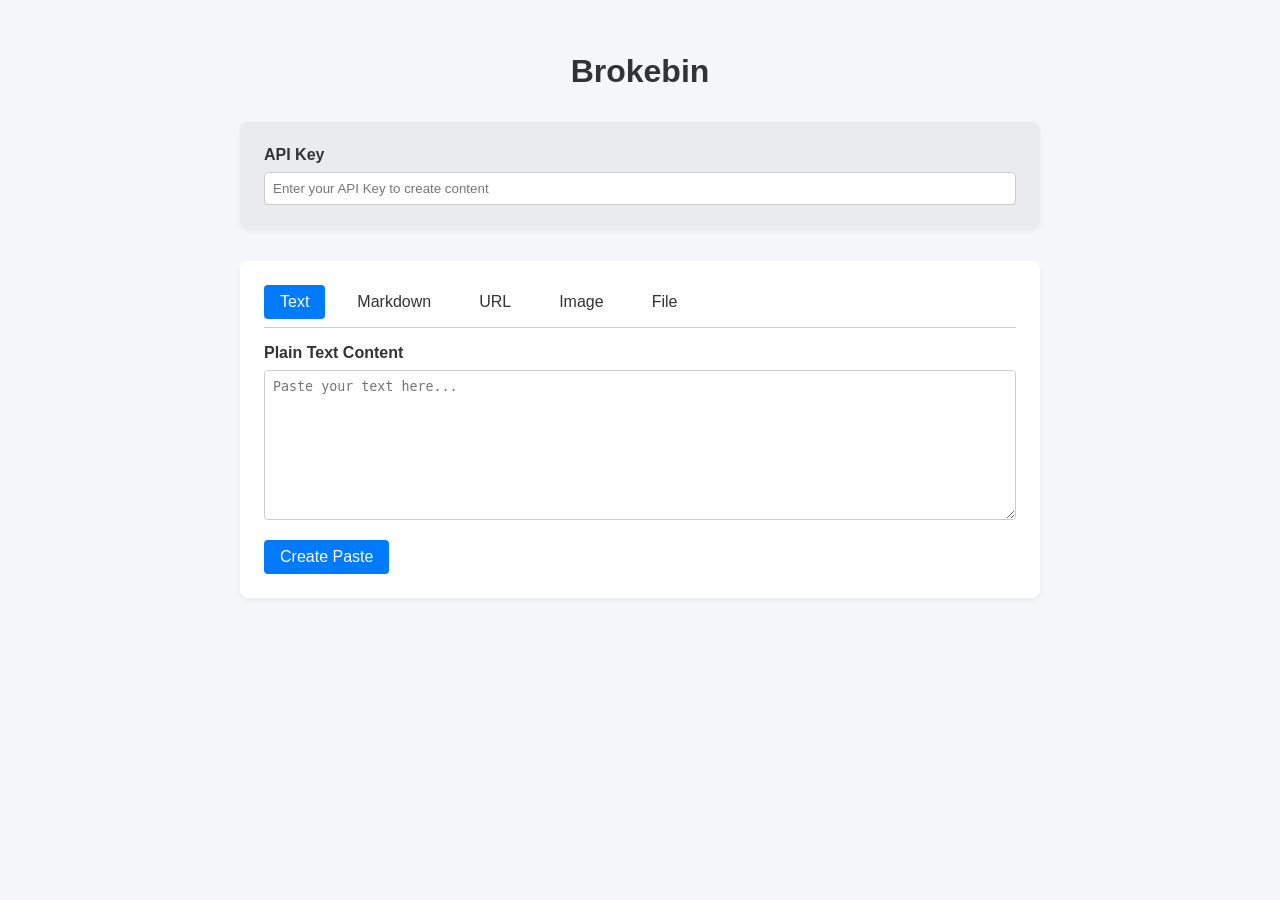
==== templates/index.html @ 830d571e "2" ====
<!DOCTYPE html>
<html>

<head>
    <title>Brokebin - Create</title>
    <style>
        body {
            font-family: sans-serif;
            background: #f4f6f9;
            color: #333;
            margin: 0;
            padding: 2rem;
        }

        .container {
            max-width: 800px;
            margin: auto;
        }

        .card {
            background: white;
            padding: 1.5rem;
            border-radius: 8px;
            box-shadow: 0 2px 4px rgba(0, 0, 0, 0.05);
            margin-bottom: 2rem;
        }

        .form-group {
            margin-bottom: 1rem;
        }

        label {
            display: block;
            margin-bottom: 0.5rem;
            font-weight: bold;
        }

        input[type="text"],
        input[type="password"],
        textarea {
            width: 100%;
            padding: 0.5rem;
            border: 1px solid #ccc;
            border-radius: 4px;
            box-sizing: border-box;
        }

        textarea {
            height: 150px;
            font-family: monospace;
        }

        .btn {
            padding: 0.5rem 1rem;
            border: none;
            border-radius: 4px;
            cursor: pointer;
            font-size: 1rem;
            background: #007bff;
            color: white;
            display: inline-block;
        }

        .btn:hover {
            background: #0056b3;
        }

        .tabs {
            display: flex;
            gap: 1rem;
            margin-bottom: 1rem;
            border-bottom: 1px solid #ccc;
            padding-bottom: 0.5rem;
            overflow-x: auto;
        }

        .tab {
            cursor: pointer;
            padding: 0.5rem 1rem;
            border-radius: 4px;
            transition: background 0.2s;
            white-space: nowrap;
        }

        .tab:hover {
            background: #e9ecef;
        }

        .tab.active {
            background: #007bff;
            color: white;
        }

        .tab-content {
            display: none;
        }

        .tab-content.active {
            display: block;
        }

        #result {
            margin-top: 1rem;
            padding: 1rem;
            border-radius: 4px;
            display: none;
            word-wrap: break-word;
        }

        .success {
            background: #d4edda;
            color: #155724;
            border: 1px solid #c3e6cb;
        }

        .error {
            background: #f8d7da;
            color: #721c24;
            border: 1px solid #f5c6cb;
        }
    </style>
</head>

<body>
    <div class="container">
        <h1 style="text-align: center; margin-bottom: 2rem;">Brokebin</h1>

        <div class="card" style="background: #e9ecef;">
            <div class="form-group" style="margin-bottom: 0;">
                <label for="apiKey">API Key</label>
                <input type="password" id="apiKey" placeholder="Enter your API Key to create content">
            </div>
        </div>

        <div class="card">
            <div class="tabs">
                <div class="tab active" data-target="text-form">Text</div>
                <div class="tab" data-target="markdown-form">Markdown</div>
                <div class="tab" data-target="url-form">URL</div>
                <div class="tab" data-target="image-form">Image</div>
                <div class="tab" data-target="file-form">File</div>
            </div>

            <!-- Text Form -->
            <form id="text-form" class="tab-content active" onsubmit="submitForm(event, '/api/add/text')">
                <div class="form-group">
                    <label>Plain Text Content</label>
                    <textarea name="content" required placeholder="Paste your text here..."></textarea>
                </div>
                <button type="submit" class="btn">Create Paste</button>
            </form>

            <!-- Markdown Form -->
            <form id="markdown-form" class="tab-content" onsubmit="submitForm(event, '/api/add/markdown')">
                <div class="form-group">
                    <label>Markdown Content</label>
                    <textarea name="content" required placeholder="# Title&#10;Paste your markdown here..."></textarea>
                </div>
                <button type="submit" class="btn">Create Markdown</button>
            </form>

            <!-- URL Form -->
            <form id="url-form" class="tab-content" onsubmit="submitForm(event, '/api/add/url')">
                <div class="form-group">
                    <label>URL to Redirect</label>
                    <input type="text" name="url" required placeholder="https://example.com">
                </div>
                <button type="submit" class="btn">Create Shortlink</button>
            </form>

            <!-- Image Form -->
            <form id="image-form" class="tab-content" onsubmit="submitForm(event, '/api/add/image')">
                <div class="form-group">
                    <label>Upload Image</label>
                    <input type="file" name="file" accept="image/*" required>
                </div>
                <button type="submit" class="btn">Upload Image</button>
            </form>

            <!-- File Form -->
            <form id="file-form" class="tab-content" onsubmit="submitForm(event, '/api/add/file')">
                <div class="form-group">
                    <label>Upload Generic File</label>
                    <input type="file" name="file" required>
                </div>
                <button type="submit" class="btn">Upload File</button>
            </form>

            <div id="result"></div>
        </div>
    </div>

    <script>
        // Use local storage to persist API key
        document.addEventListener('DOMContentLoaded', () => {
            const savedKey = localStorage.getItem('brokebin_api_key');
            if (savedKey) {
                document.getElementById('apiKey').value = savedKey;
            }
        });

        document.getElementById('apiKey').addEventListener('change', (e) => {
            localStorage.setItem('brokebin_api_key', e.target.value);
        });

        // Tab switching logic
        document.querySelectorAll('.tab').forEach(tab => {
            tab.addEventListener('click', () => {
                document.querySelectorAll('.tab').forEach(t => t.classList.remove('active'));
                document.querySelectorAll('.tab-content').forEach(c => c.classList.remove('active'));

                tab.classList.add('active');
                document.getElementById(tab.dataset.target).classList.add('active');
                document.getElementById('result').style.display = 'none'; // hide result on switch
            });
        });

        async function submitForm(event, endpoint) {
            event.preventDefault();
            const form = event.target;
            const apiKey = document.getElementById('apiKey').value;

            if (!apiKey) {
                showResult('Please enter an API Key', false);
                return;
            }

            const submitBtn = form.querySelector('button[type="submit"]');
            const originalBtnText = submitBtn.innerText;
            submitBtn.innerText = 'Uploading...';
            submitBtn.disabled = true;
            document.getElementById('result').style.display = 'none';

            const formData = new FormData(form);

            try {
                const response = await fetch(endpoint, {
                    method: 'POST',
                    headers: {
                        'X-API-Key': apiKey
                    },
                    body: formData
                });

                const data = await response.json();

                if (response.ok) {
                    const fullUrl = window.location.origin + data.url;
                    showResult(`Success! Created at: <a href="${data.url}" target="_blank">${fullUrl}</a>`, true);
                    form.reset();
                } else {
                    showResult(`Error: ${data.detail || 'Upload failed'}`, false);
                }
            } catch (error) {
                showResult(`Error: ${error.message}`, false);
            } finally {
                submitBtn.innerText = originalBtnText;
                submitBtn.disabled = false;
            }
        }

        function showResult(message, isSuccess) {
            const resultDiv = document.getElementById('result');
            resultDiv.innerHTML = message;
            resultDiv.className = isSuccess ? 'success' : 'error';
            resultDiv.style.display = 'block';
        }
    </script>
</body>

</html>
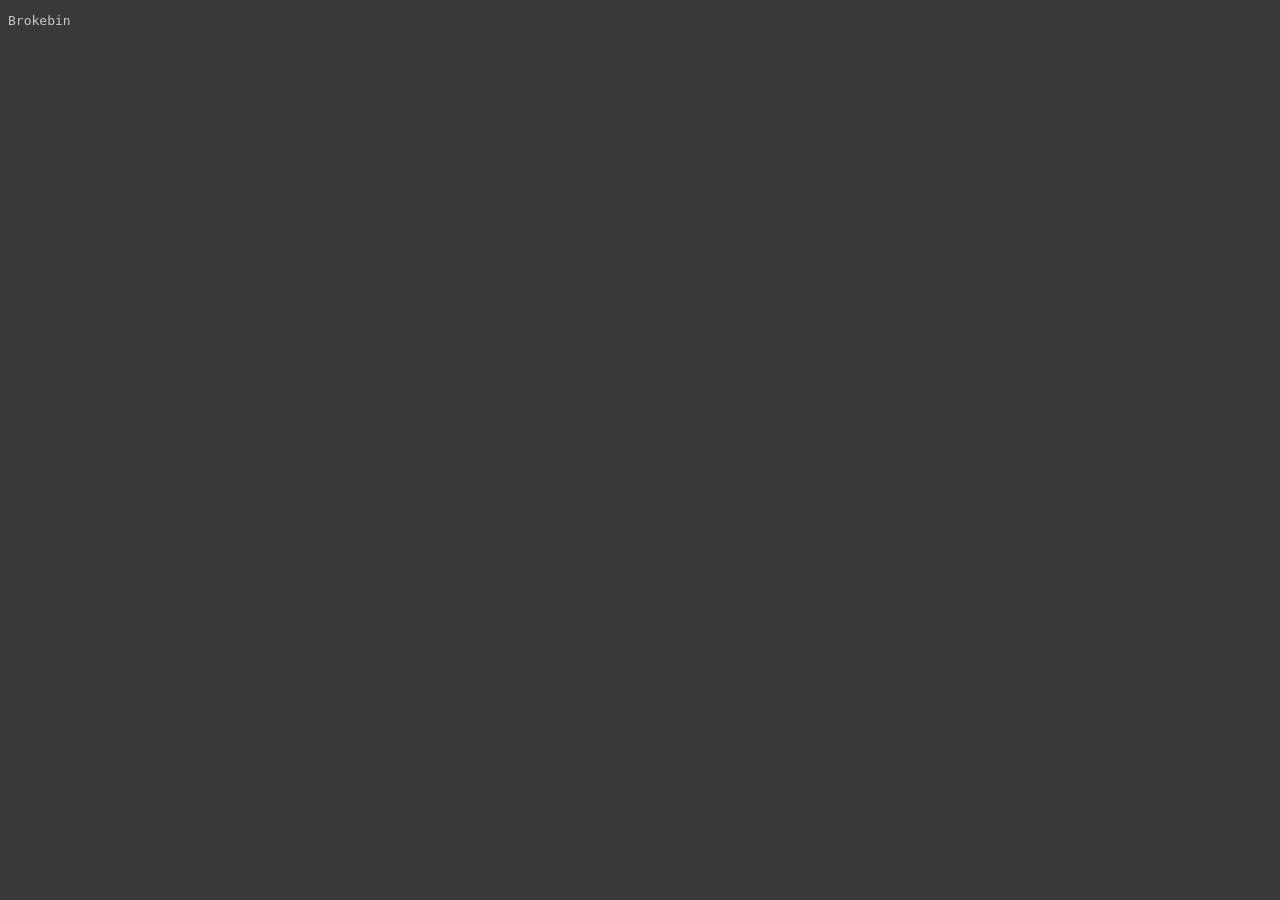
==== commit bcddd0a3: "front page" ====
--- a/templates/index.html
+++ b/templates/index.html
@@ -1,271 +1,21 @@
 <!DOCTYPE html>
-<html>
+<html lang="en">
 
 <head>
-    <title>Brokebin - Create</title>
-    <style>
-        body {
-            font-family: sans-serif;
-            background: #f4f6f9;
-            color: #333;
-            margin: 0;
-            padding: 2rem;
-        }
-
-        .container {
-            max-width: 800px;
-            margin: auto;
-        }
-
-        .card {
-            background: white;
-            padding: 1.5rem;
-            border-radius: 8px;
-            box-shadow: 0 2px 4px rgba(0, 0, 0, 0.05);
-            margin-bottom: 2rem;
-        }
-
-        .form-group {
-            margin-bottom: 1rem;
-        }
-
-        label {
-            display: block;
-            margin-bottom: 0.5rem;
-            font-weight: bold;
-        }
-
-        input[type="text"],
-        input[type="password"],
-        textarea {
-            width: 100%;
-            padding: 0.5rem;
-            border: 1px solid #ccc;
-            border-radius: 4px;
-            box-sizing: border-box;
-        }
-
-        textarea {
-            height: 150px;
-            font-family: monospace;
-        }
-
-        .btn {
-            padding: 0.5rem 1rem;
-            border: none;
-            border-radius: 4px;
-            cursor: pointer;
-            font-size: 1rem;
-            background: #007bff;
-            color: white;
-            display: inline-block;
-        }
-
-        .btn:hover {
-            background: #0056b3;
-        }
-
-        .tabs {
-            display: flex;
-            gap: 1rem;
-            margin-bottom: 1rem;
-            border-bottom: 1px solid #ccc;
-            padding-bottom: 0.5rem;
-            overflow-x: auto;
-        }
-
-        .tab {
-            cursor: pointer;
-            padding: 0.5rem 1rem;
-            border-radius: 4px;
-            transition: background 0.2s;
-            white-space: nowrap;
-        }
-
-        .tab:hover {
-            background: #e9ecef;
-        }
-
-        .tab.active {
-            background: #007bff;
-            color: white;
-        }
-
-        .tab-content {
-            display: none;
-        }
-
-        .tab-content.active {
-            display: block;
-        }
-
-        #result {
-            margin-top: 1rem;
-            padding: 1rem;
-            border-radius: 4px;
-            display: none;
-            word-wrap: break-word;
-        }
-
-        .success {
-            background: #d4edda;
-            color: #155724;
-            border: 1px solid #c3e6cb;
-        }
-
-        .error {
-            background: #f8d7da;
-            color: #721c24;
-            border: 1px solid #f5c6cb;
-        }
-    </style>
+    <meta charset="UTF-8">
+    <meta name="viewport" content="width=device-width, initial-scale=1.0">
+    <title>Brokebin</title>
 </head>
+<style>
+    body {
+        background-color: #393939;
+        color: #c8c8c8;
+        font-family: monospace;
+    }
+</style>
 
 <body>
-    <div class="container">
-        <h1 style="text-align: center; margin-bottom: 2rem;">Brokebin</h1>
-
-        <div class="card" style="background: #e9ecef;">
-            <div class="form-group" style="margin-bottom: 0;">
-                <label for="apiKey">API Key</label>
-                <input type="password" id="apiKey" placeholder="Enter your API Key to create content">
-            </div>
-        </div>
-
-        <div class="card">
-            <div class="tabs">
-                <div class="tab active" data-target="text-form">Text</div>
-                <div class="tab" data-target="markdown-form">Markdown</div>
-                <div class="tab" data-target="url-form">URL</div>
-                <div class="tab" data-target="image-form">Image</div>
-                <div class="tab" data-target="file-form">File</div>
-            </div>
-
-            <!-- Text Form -->
-            <form id="text-form" class="tab-content active" onsubmit="submitForm(event, '/api/add/text')">
-                <div class="form-group">
-                    <label>Plain Text Content</label>
-                    <textarea name="content" required placeholder="Paste your text here..."></textarea>
-                </div>
-                <button type="submit" class="btn">Create Paste</button>
-            </form>
-
-            <!-- Markdown Form -->
-            <form id="markdown-form" class="tab-content" onsubmit="submitForm(event, '/api/add/markdown')">
-                <div class="form-group">
-                    <label>Markdown Content</label>
-                    <textarea name="content" required placeholder="# Title&#10;Paste your markdown here..."></textarea>
-                </div>
-                <button type="submit" class="btn">Create Markdown</button>
-            </form>
-
-            <!-- URL Form -->
-            <form id="url-form" class="tab-content" onsubmit="submitForm(event, '/api/add/url')">
-                <div class="form-group">
-                    <label>URL to Redirect</label>
-                    <input type="text" name="url" required placeholder="https://example.com">
-                </div>
-                <button type="submit" class="btn">Create Shortlink</button>
-            </form>
-
-            <!-- Image Form -->
-            <form id="image-form" class="tab-content" onsubmit="submitForm(event, '/api/add/image')">
-                <div class="form-group">
-                    <label>Upload Image</label>
-                    <input type="file" name="file" accept="image/*" required>
-                </div>
-                <button type="submit" class="btn">Upload Image</button>
-            </form>
-
-            <!-- File Form -->
-            <form id="file-form" class="tab-content" onsubmit="submitForm(event, '/api/add/file')">
-                <div class="form-group">
-                    <label>Upload Generic File</label>
-                    <input type="file" name="file" required>
-                </div>
-                <button type="submit" class="btn">Upload File</button>
-            </form>
-
-            <div id="result"></div>
-        </div>
-    </div>
-
-    <script>
-        // Use local storage to persist API key
-        document.addEventListener('DOMContentLoaded', () => {
-            const savedKey = localStorage.getItem('brokebin_api_key');
-            if (savedKey) {
-                document.getElementById('apiKey').value = savedKey;
-            }
-        });
-
-        document.getElementById('apiKey').addEventListener('change', (e) => {
-            localStorage.setItem('brokebin_api_key', e.target.value);
-        });
-
-        // Tab switching logic
-        document.querySelectorAll('.tab').forEach(tab => {
-            tab.addEventListener('click', () => {
-                document.querySelectorAll('.tab').forEach(t => t.classList.remove('active'));
-                document.querySelectorAll('.tab-content').forEach(c => c.classList.remove('active'));
-
-                tab.classList.add('active');
-                document.getElementById(tab.dataset.target).classList.add('active');
-                document.getElementById('result').style.display = 'none'; // hide result on switch
-            });
-        });
-
-        async function submitForm(event, endpoint) {
-            event.preventDefault();
-            const form = event.target;
-            const apiKey = document.getElementById('apiKey').value;
-
-            if (!apiKey) {
-                showResult('Please enter an API Key', false);
-                return;
-            }
-
-            const submitBtn = form.querySelector('button[type="submit"]');
-            const originalBtnText = submitBtn.innerText;
-            submitBtn.innerText = 'Uploading...';
-            submitBtn.disabled = true;
-            document.getElementById('result').style.display = 'none';
-
-            const formData = new FormData(form);
-
-            try {
-                const response = await fetch(endpoint, {
-                    method: 'POST',
-                    headers: {
-                        'X-API-Key': apiKey
-                    },
-                    body: formData
-                });
-
-                const data = await response.json();
-
-                if (response.ok) {
-                    const fullUrl = window.location.origin + data.url;
-                    showResult(`Success! Created at: <a href="${data.url}" target="_blank">${fullUrl}</a>`, true);
-                    form.reset();
-                } else {
-                    showResult(`Error: ${data.detail || 'Upload failed'}`, false);
-                }
-            } catch (error) {
-                showResult(`Error: ${error.message}`, false);
-            } finally {
-                submitBtn.innerText = originalBtnText;
-                submitBtn.disabled = false;
-            }
-        }
-
-        function showResult(message, isSuccess) {
-            const resultDiv = document.getElementById('result');
-            resultDiv.innerHTML = message;
-            resultDiv.className = isSuccess ? 'success' : 'error';
-            resultDiv.style.display = 'block';
-        }
-    </script>
+    <p>Brokebin</p>
 </body>
 
 </html>
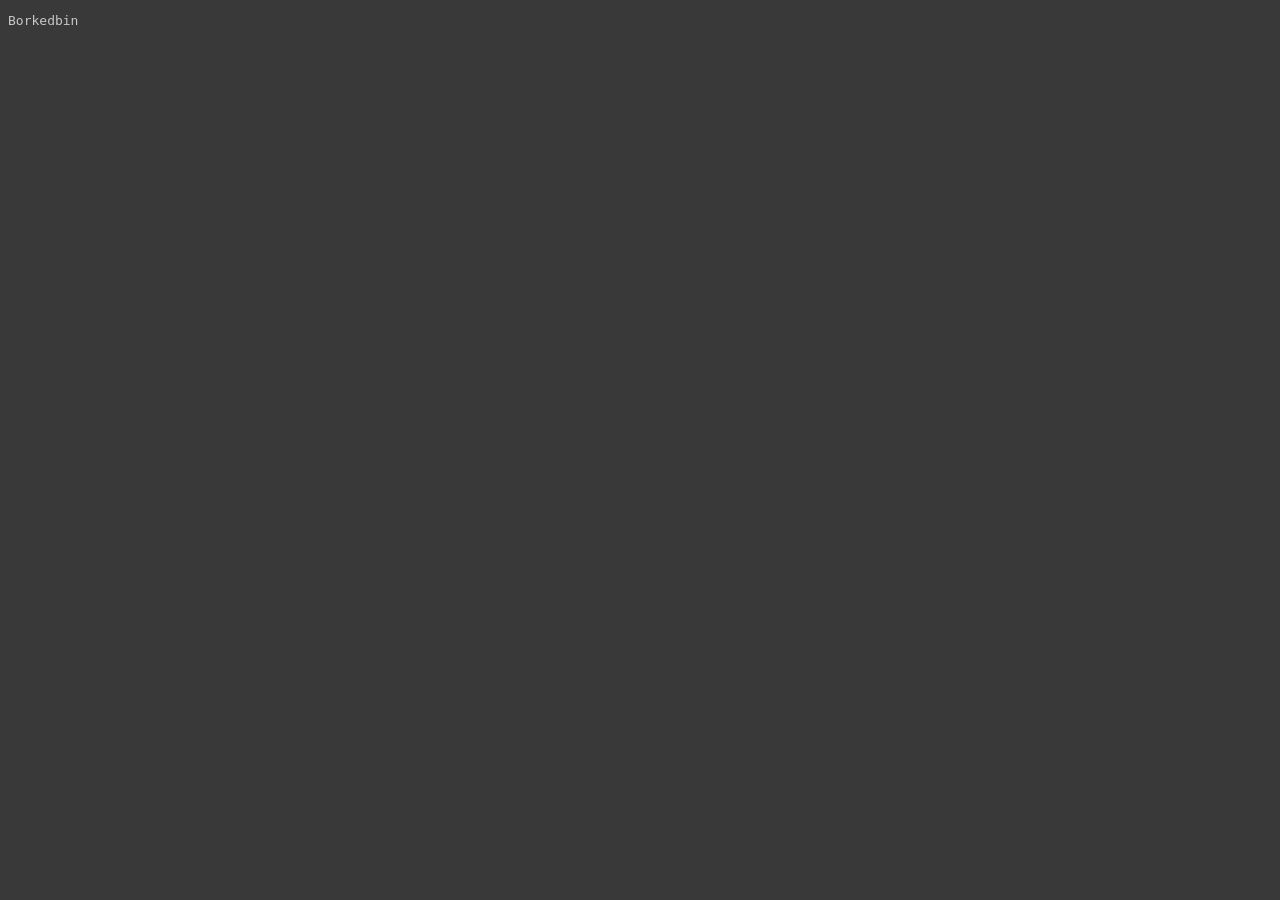
==== commit c8c6f1fe: "borkedbin" ====
--- a/templates/index.html
+++ b/templates/index.html
@@ -4,7 +4,7 @@
 <head>
     <meta charset="UTF-8">
     <meta name="viewport" content="width=device-width, initial-scale=1.0">
-    <title>Brokebin</title>
+    <title>Borkedbin</title>
 </head>
 <style>
     body {
@@ -15,7 +15,7 @@
 </style>
 
 <body>
-    <p>Brokebin</p>
+    <p>Borkedbin</p>
 </body>
 
 </html>
